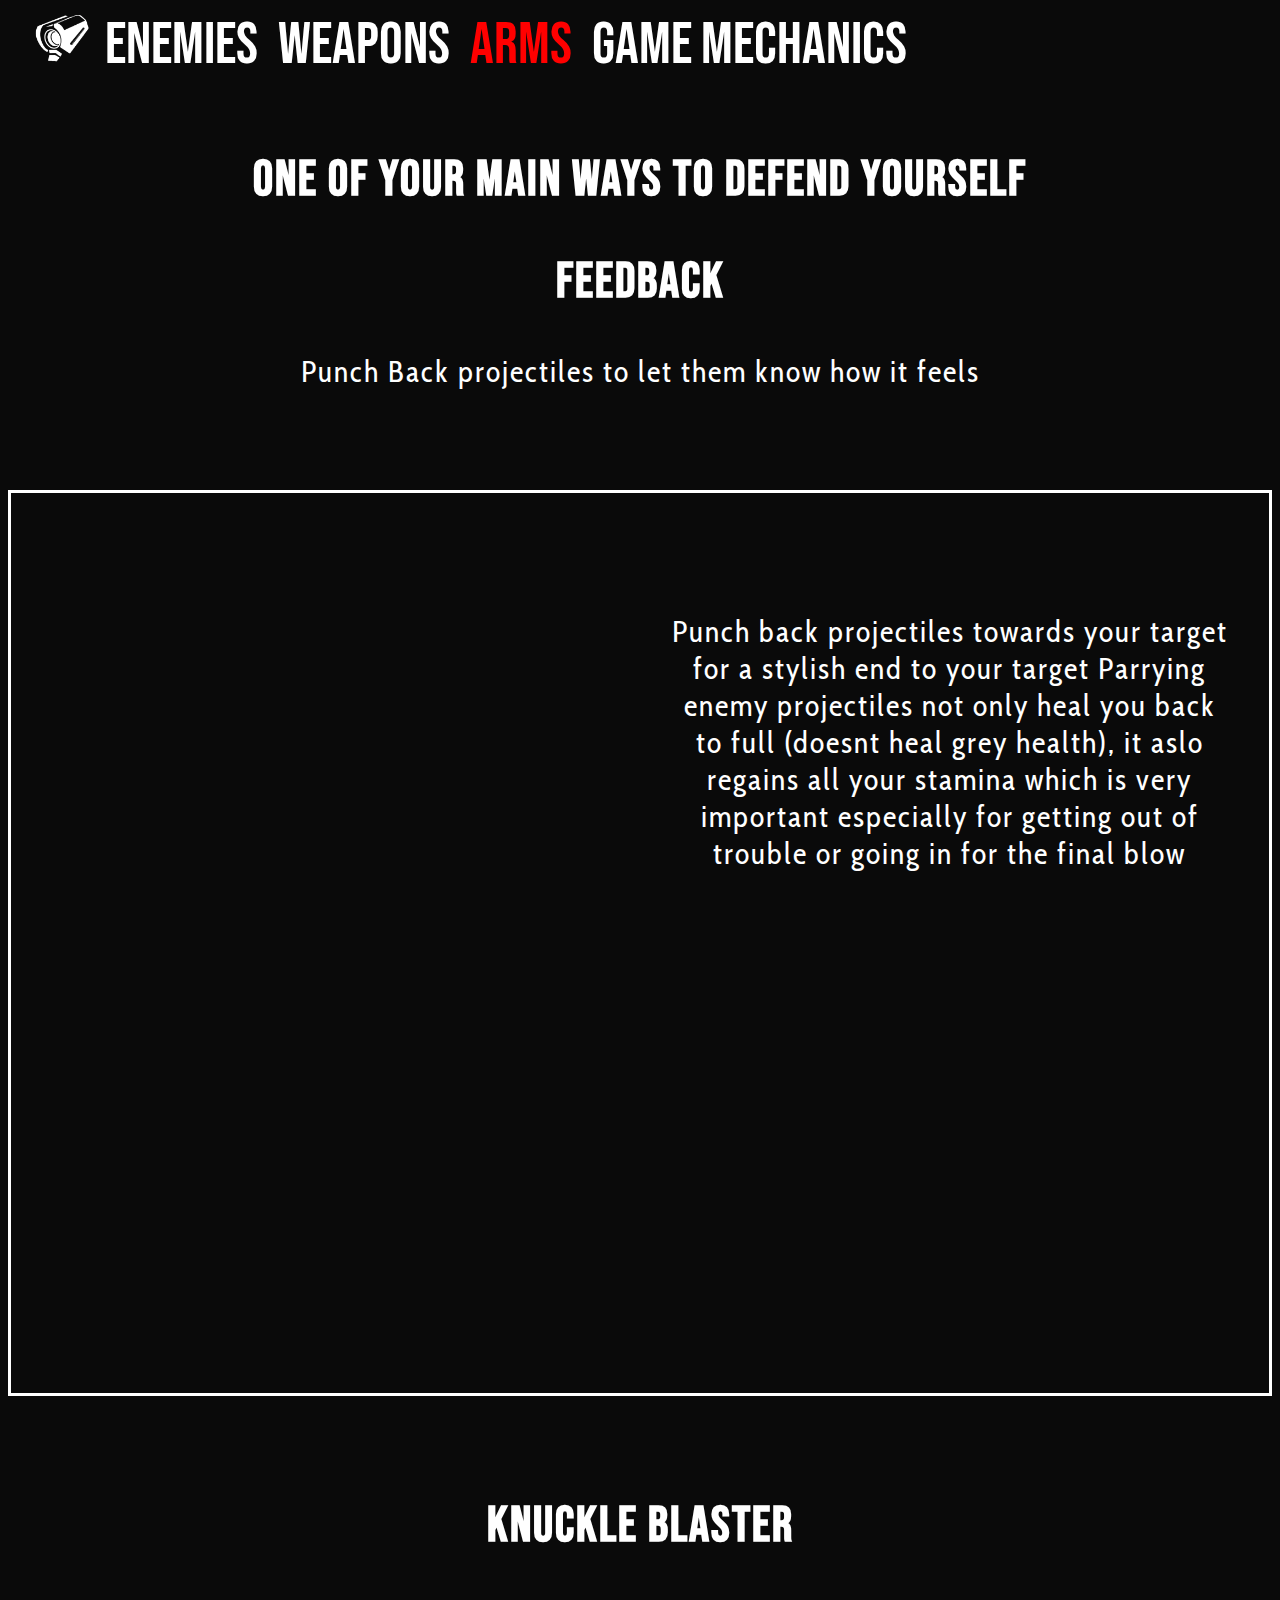
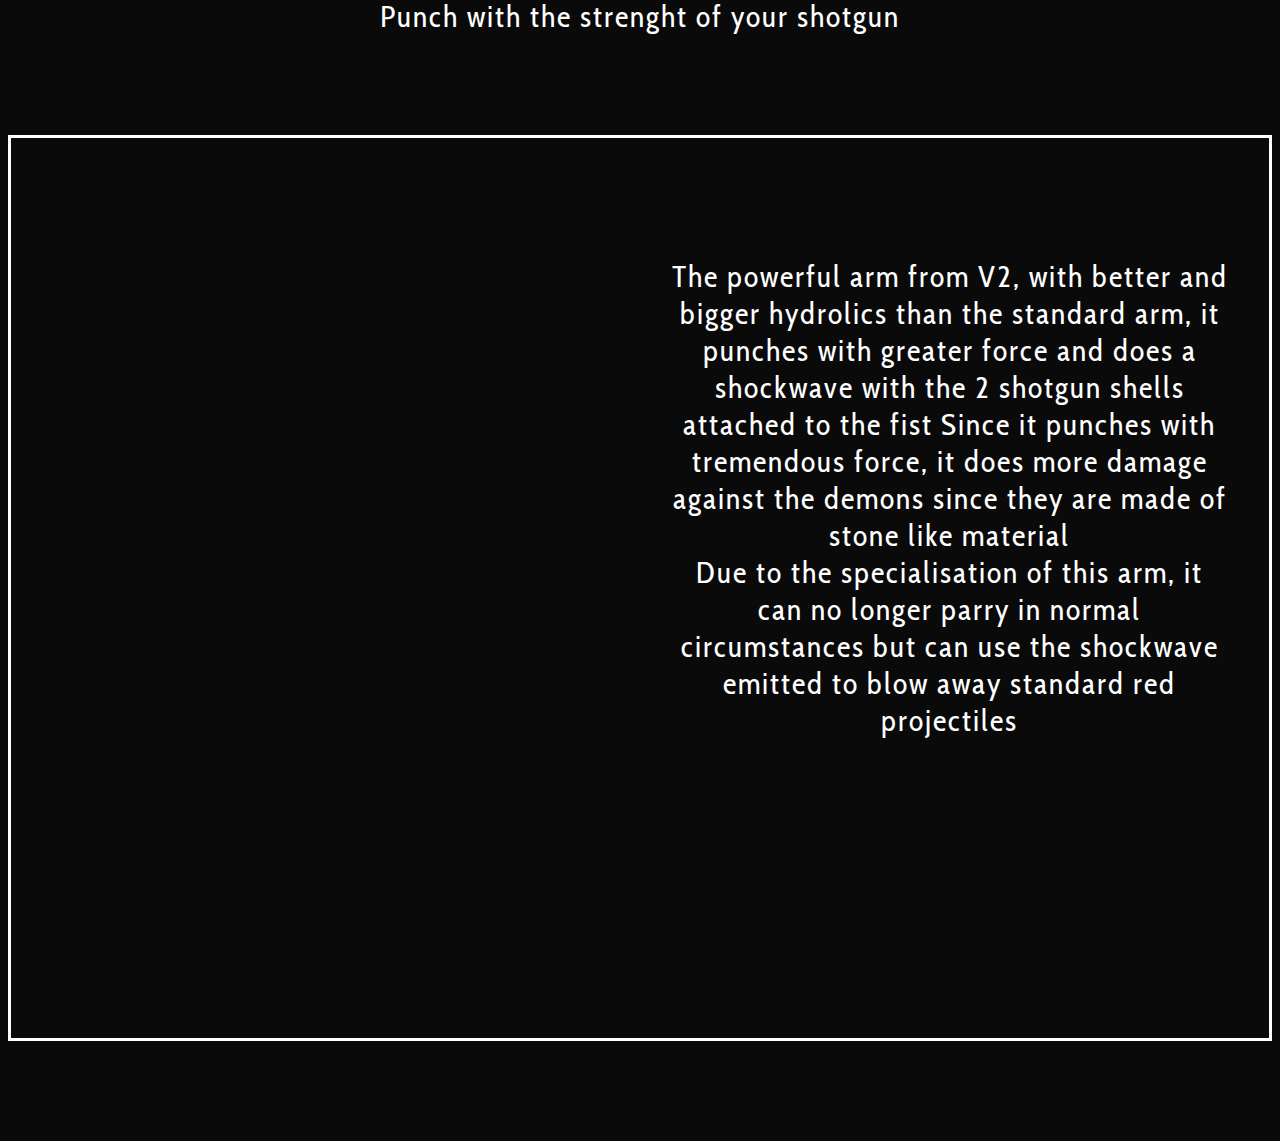
==== sub_Arms.HTML @ 4ab29167 "Website assignment Gian Akiat" ====
<!DOCTYPE html>
<html lang="en">
<head>
    <meta charset="UTF-8">
    <meta name="viewport" content="width=device-width, initial-scale=1.0">
    <title>Arms</title>
    <link rel="stylesheet" href="CSS FIles/sub_Arms_Att.css">
    <script src="JS Files/sub_Arms_JS.js"></script>
</head>
<body>
    <!-- Navigation bar -->
    <ul class="navi">
        <li class="naviBar"><button><a class="naviButton" href="main_ULTRAKILL.HTML"><img src="Pictures/ULTRAKILL Icon.png" height="55" width="55"></a></button></li>
        <li class="naviBar"><a class="naviButton" href="sub_Enemies.HTML">Enemies</a></li>
        <li class="naviBar"><a class="naviButton" href="sub_Weapons.HTML">Weapons</a></li>
        <li class="naviBar"><a class="naviButton optionSelected" href="sub_Arms.HTML">Arms</a></li>
        <li class="naviBar"><a class="naviButton" href="sub_GameMechanics.HTML">Game Mechanics</a></li>
    </ul>

    <h1>
        one of your main ways to defend yourself
    </h1>

    <h2>
        Feedback
    </h2>

    <p>
        Punch Back projectiles to let them know how it feels
    </p>

    <div id="itemDescription">
        <!-- FeedBack Descriptions -->
        <div class="left-side">
            <video class="itemVideo" src="Videos/Weapons/Weapon_FeedBacker.mp4" width="100%" height="350" autoplay loop muted></video>
        </div>
        <div class="right-side">
            <aside>
                <p class="itemText">
                    Punch back projectiles towards your target for a stylish end to your target
                    Parrying enemy projectiles not only heal you back to full (doesnt heal grey health), it aslo regains all your stamina which is very important especially for getting out of trouble or going in for the final blow
                </p>
            </aside>
        </div>
    </div>
 

    
    <h2>
        Knuckle Blaster
    </h2>

    <p>
        Punch with the strenght of your shotgun
    </p>

    <div id="itemDescription">
        <!-- Knuckle Blaster Descriptions -->
        <div class="left-side">
            <video class="itemVideo" src="Videos/Weapons/Weapon_KnuckleBlaster.mp4" width="100%" height="350" autoplay loop muted></video>
        </div>
        <div class="right-side">
            <aside>
                <p class="itemText">
                    The powerful arm from V2, with better and bigger hydrolics than the standard arm, it punches with greater force and does a shockwave with the 2 shotgun shells attached to the fist
                    Since it punches with tremendous force, it does more damage against the demons since they are made of stone like material <br>
                    Due to the specialisation of this arm, it can no longer parry in normal circumstances but can use the shockwave emitted to blow away standard red projectiles
                </p>
            </aside>
        </div>
    </div>

</body>
</html>
</body>
</html>
---- CSS FIles/sub_Arms_Att.css ----
@font-face { font-family: BebasNeue; src: url('Fonts/Bebas_Neue/BebasNeue-Regular.ttf');}
@font-face { font-family: CabinCon; src: url('Fonts/Cabin_Condensed/CabinCondensed-Regular.ttf');}

body{
  background-color: rgb(10, 10, 10);
}

button{
    background-color: rgb(10, 10, 10);
    border-style: none;
    
}

.navi{
  list-style-type: none;
  margin: 0;
  padding: 0;
  overflow: hidden;
  position: fixed;
  top: 0;
  width: 100%;
  background-color: rgb(10, 10, 10);
  z-index: 1000;
}

.naviBar{
  float: left;
  color: white;
}

.naviButton{
  display: block;
  padding: 10px;
  background-color: rgb(10, 10, 10);
  color: white;
  text-decoration: none; /* no underline */
  font-size: 59px;
  justify-content:space-evenly;
  font-family: BebasNeue;
  width: 100%;
}

h1{
  font-family: BebasNeue;
  font-size: 50px;
  color:white;
  text-align: center;
  letter-spacing: 2px;
  margin-top: 150px;
}

h2{
  font-family: BebasNeue;
  font-size: 50px;
  color:white;
  text-align: center;
  letter-spacing: 2px;
}

p{
  font-family: CabinCon;
  font-size: 30px;
  color:white;
  text-align: center;
  letter-spacing: 2px;
}

.itemChoice{
  display: block;
  padding: 10px;
  background-color: rgb(10, 10, 10);
  color: white;
  text-decoration: none; /* no underline */
  font-size: 59px;
  justify-content:space-evenly;
  font-family: BebasNeue;
  width: 100%;
  
}

.itemList{ 
  list-style-type: none;
  padding: 0;
  overflow: hidden;
  background-color: rgb(10, 10, 10);
  display: table;
  margin: 0 auto;
}

.itemBar{
  float: left;
  color: white;
}

#itemDescription {
  display: flex;
  align-items: flex-start;
  margin-top: 100px;
  margin-bottom: 100px;
  border-style: solid;
  border-color: white;
  border-top: px;
}

.left-side {
  display: flex;
  justify-content: center; /* Center horizontally */
  align-items: center;    /* Center vertically */
  flex: 1;
  height: 100vh; 
}

.left-side video {
  max-width: 100%;
  max-height: 100%; /* Ensure the video scales properly */
}
.left-side img{
margin-top: 40px;
}

.right-side {
  flex: 1;
  padding-left: 20px;
}

.right-side p {
  margin-top: 120px;
  margin-left: 20px;
  margin-right: 40px;
  margin-bottom: 80px;
}

.optionSelected{
  color: red;
}
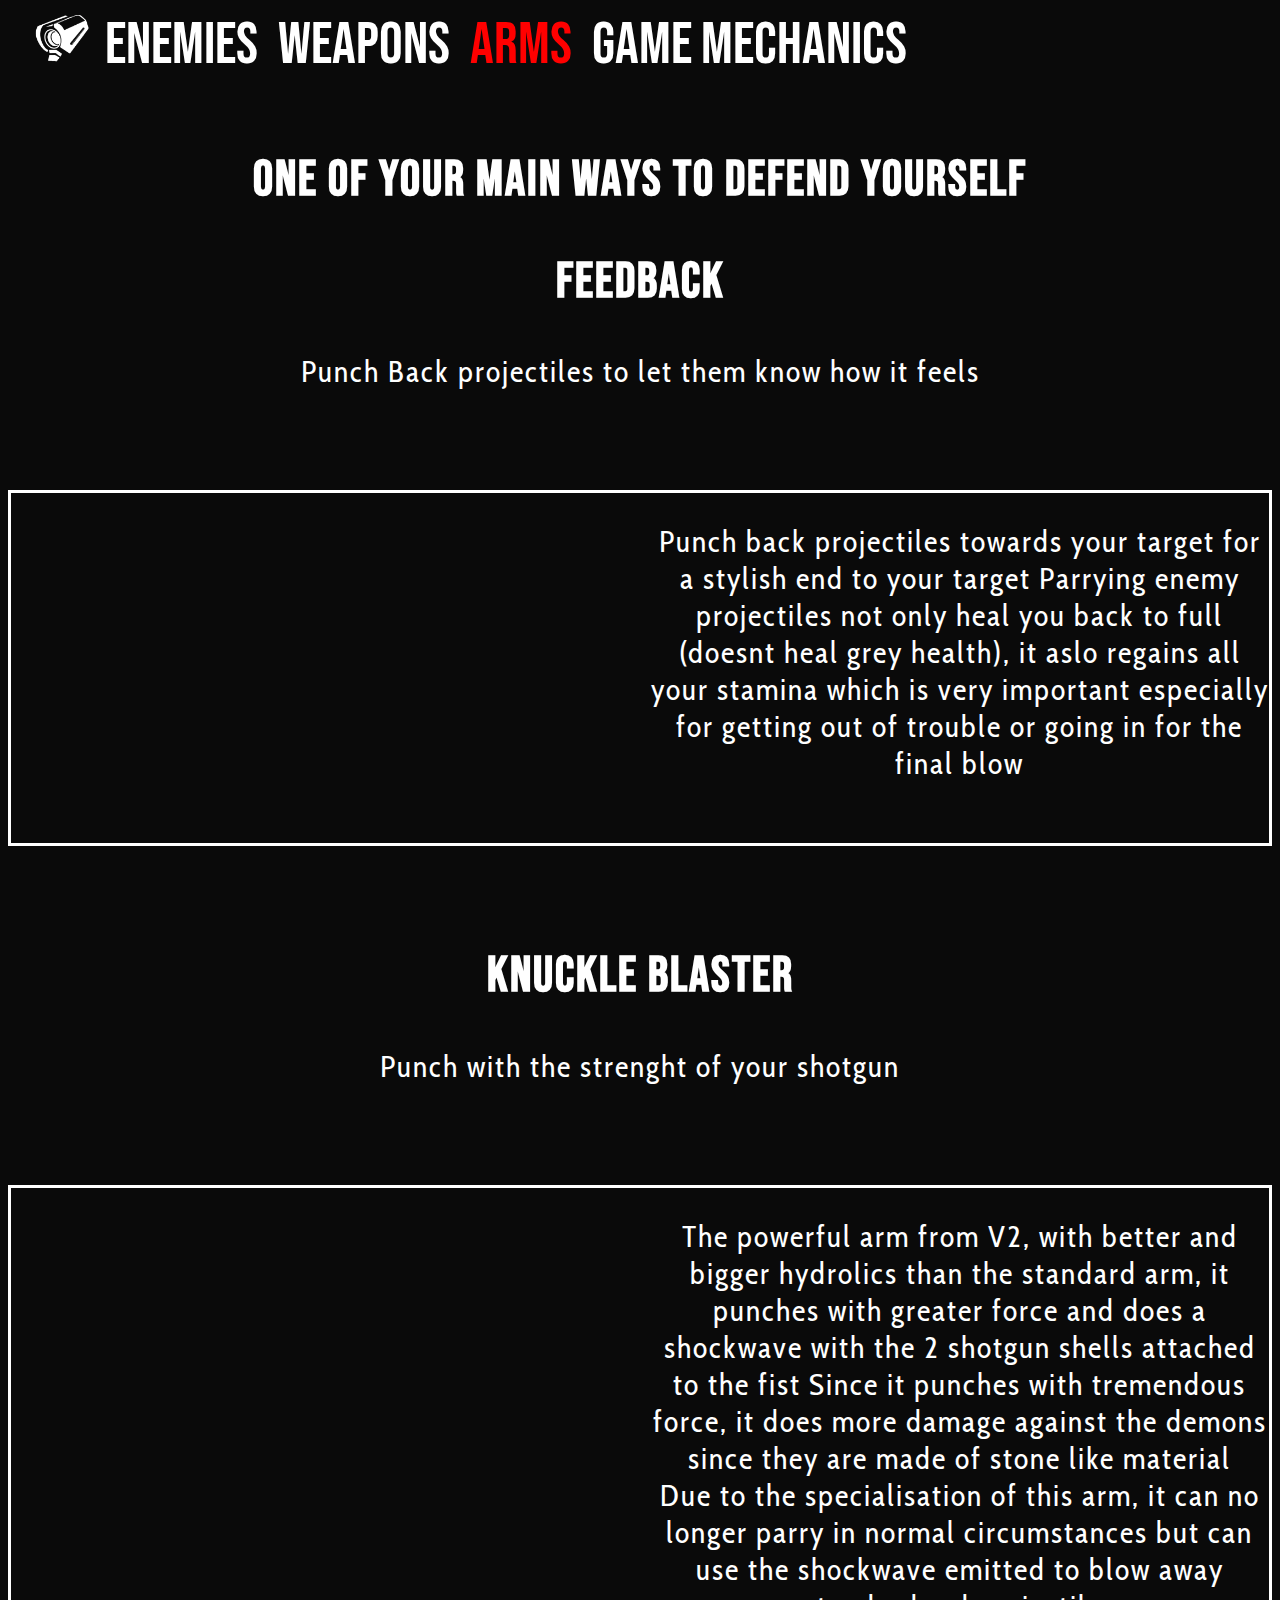
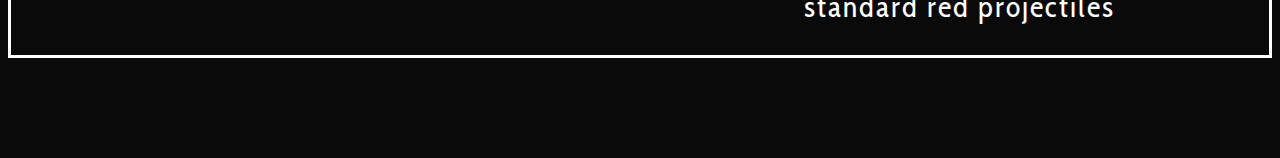
==== commit c99ad071: "changed navigation link" ====
--- a/sub_Arms.HTML
+++ b/sub_Arms.HTML
@@ -10,7 +10,7 @@
 <body>
     <!-- Navigation bar -->
     <ul class="navi">
-        <li class="naviBar"><button><a class="naviButton" href="main_ULTRAKILL.HTML"><img src="Pictures/ULTRAKILL Icon.png" height="55" width="55"></a></button></li>
+        <li class="naviBar"><button><a class="naviButton" href="index.html"><img src="Pictures/ULTRAKILL Icon.png" height="55" width="55"></a></button></li>
         <li class="naviBar"><a class="naviButton" href="sub_Enemies.HTML">Enemies</a></li>
         <li class="naviBar"><a class="naviButton" href="sub_Weapons.HTML">Weapons</a></li>
         <li class="naviBar"><a class="naviButton optionSelected" href="sub_Arms.HTML">Arms</a></li>
--- a/CSS FIles/sub_Arms_Att.css
+++ b/CSS FIles/sub_Arms_Att.css
@@ -107,27 +107,23 @@
   justify-content: center; /* Center horizontally */
   align-items: center;    /* Center vertically */
   flex: 1;
-  height: 100vh; 
 }
 
 .left-side video {
   max-width: 100%;
   max-height: 100%; /* Ensure the video scales properly */
-}
-.left-side img{
-margin-top: 40px;
+
 }
 
 .right-side {
   flex: 1;
+  display: flex;
+  align-items: center;
   padding-left: 20px;
 }
 
 .right-side p {
-  margin-top: 120px;
-  margin-left: 20px;
-  margin-right: 40px;
-  margin-bottom: 80px;
+margin: 20;
 }
 
 .optionSelected{
